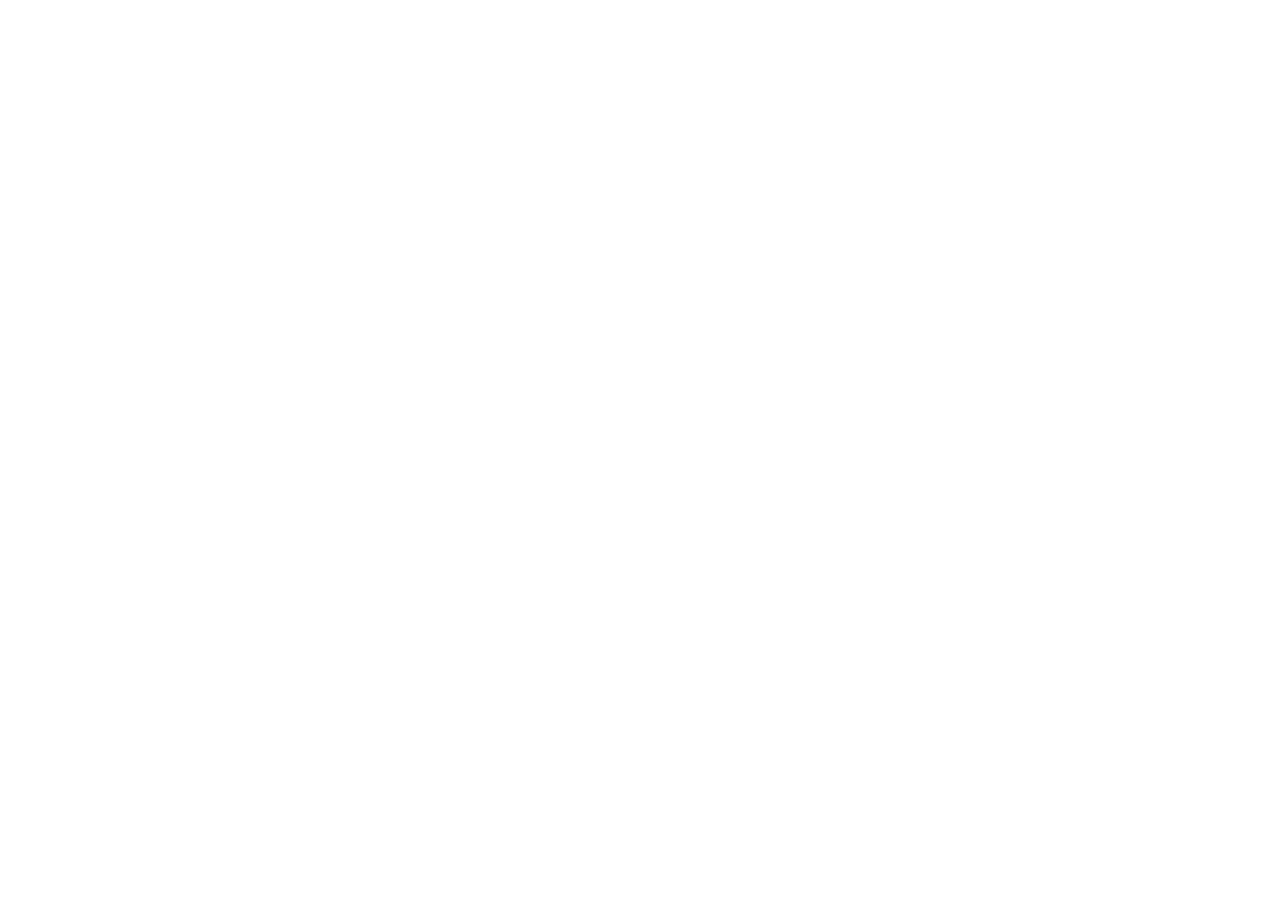
==== index.html @ a3f316d1 "Added boiler plate, css file, and image file." ====
<!DOCTYPE html>
<html lang="en">
<head>
    <meta charset="UTF-8">
    <meta name="viewport" content="width=device-width, initial-scale=1.0">
    <meta http-equiv="X-UA-Compatible" content="ie=edge">
    <title>Gordon's Portfolio</title>
    <link rel="stylesheet" href="css/bootstrap.min.css">
    <link rel="stylesheet" href="css/all.min.css">
    <link rel="stylesheet" href="css/styles.css">
</head>
<body>
    
</body>
</html>
---- css/all.min.css ----
.fa,.fab,.fal,.far,.fas{-moz-osx-font-smoothing:grayscale;-webkit-font-smoothing:antialiased;display:inline-block;font-style:normal;font-variant:normal;text-rendering:auto;line-height:1}.fa-lg{font-size:1.33333em;line-height:.75em;vertical-align:-.0667em}.fa-xs{font-size:.75em}.fa-sm{font-size:.875em}.fa-1x{font-size:1em}.fa-2x{font-size:2em}.fa-3x{font-size:3em}.fa-4x{font-size:4em}.fa-5x{font-size:5em}.fa-6x{font-size:6em}.fa-7x{font-size:7em}.fa-8x{font-size:8em}.fa-9x{font-size:9em}.fa-10x{font-size:10em}.fa-fw{text-align:center;width:1.25em}.fa-ul{list-style-type:none;margin-left:2.5em;padding-left:0}.fa-ul>li{position:relative}.fa-li{left:-2em;position:absolute;text-align:center;width:2em;line-height:inherit}.fa-border{border:.08em solid #eee;border-radius:.1em;padding:.2em .25em .15em}.fa-pull-left{float:left}.fa-pull-right{float:right}.fa.fa-pull-left,.fab.fa-pull-left,.fal.fa-pull-left,.far.fa-pull-left,.fas.fa-pull-left{margin-right:.3em}.fa.fa-pull-right,.fab.fa-pull-right,.fal.fa-pull-right,.far.fa-pull-right,.fas.fa-pull-right{margin-left:.3em}.fa-spin{animation:fa-spin 2s infinite linear}.fa-pulse{animation:fa-spin 1s infinite steps(8)}@keyframes fa-spin{0%{transform:rotate(0deg)}to{transform:rotate(1turn)}}.fa-rotate-90{-ms-filter:"progid:DXImageTransform.Microsoft.BasicImage(rotation=1)";transform:rotate(90deg)}.fa-rotate-180{-ms-filter:"progid:DXImageTransform.Microsoft.BasicImage(rotation=2)";transform:rotate(180deg)}.fa-rotate-270{-ms-filter:"progid:DXImageTransform.Microsoft.BasicImage(rotation=3)";transform:rotate(270deg)}.fa-flip-horizontal{-ms-filter:"progid:DXImageTransform.Microsoft.BasicImage(rotation=0, mirror=1)";transform:scaleX(-1)}.fa-flip-vertical{transform:scaleY(-1)}.fa-flip-both,.fa-flip-horizontal.fa-flip-vertical,.fa-flip-vertical{-ms-filter:"progid:DXImageTransform.Microsoft.BasicImage(rotation=2, mirror=1)"}.fa-flip-both,.fa-flip-horizontal.fa-flip-vertical{transform:scale(-1)}:root .fa-flip-both,:root .fa-flip-horizontal,:root .fa-flip-vertical,:root .fa-rotate-90,:root .fa-rotate-180,:root .fa-rotate-270{filter:none}.fa-stack{display:inline-block;height:2em;line-height:2em;position:relative;vertical-align:middle;width:2.5em}.fa-stack-1x,.fa-stack-2x{left:0;position:absolute;text-align:center;width:100%}.fa-stack-1x{line-height:inherit}.fa-stack-2x{font-size:2em}.fa-inverse{color:#fff}.fa-500px:before{content:"\f26e"}.fa-accessible-icon:before{content:"\f368"}.fa-accusoft:before{content:"\f369"}.fa-acquisitions-incorporated:before{content:"\f6af"}.fa-ad:before{content:"\f641"}.fa-address-book:before{content:"\f2b9"}.fa-address-card:before{content:"\f2bb"}.fa-adjust:before{content:"\f042"}.fa-adn:before{content:"\f170"}.fa-adobe:before{content:"\f778"}.fa-adversal:before{content:"\f36a"}.fa-affiliatetheme:before{content:"\f36b"}.fa-air-freshener:before{content:"\f5d0"}.fa-algolia:before{content:"\f36c"}.fa-align-center:before{content:"\f037"}.fa-align-justify:before{content:"\f039"}.fa-align-left:before{content:"\f036"}.fa-align-right:before{content:"\f038"}.fa-alipay:before{content:"\f642"}.fa-allergies:before{content:"\f461"}.fa-amazon:before{content:"\f270"}.fa-amazon-pay:before{content:"\f42c"}.fa-ambulance:before{content:"\f0f9"}.fa-american-sign-language-interpreting:before{content:"\f2a3"}.fa-amilia:before{content:"\f36d"}.fa-anchor:before{content:"\f13d"}.fa-android:before{content:"\f17b"}.fa-angellist:before{content:"\f209"}.fa-angle-double-down:before{content:"\f103"}.fa-angle-double-left:before{content:"\f100"}.fa-angle-double-right:before{content:"\f101"}.fa-angle-double-up:before{content:"\f102"}.fa-angle-down:before{content:"\f107"}.fa-angle-left:before{content:"\f104"}.fa-angle-right:before{content:"\f105"}.fa-angle-up:before{content:"\f106"}.fa-angry:before{content:"\f556"}.fa-angrycreative:before{content:"\f36e"}.fa-angular:before{content:"\f420"}.fa-ankh:before{content:"\f644"}.fa-app-store:before{content:"\f36f"}.fa-app-store-ios:before{content:"\f370"}.fa-apper:before{content:"\f371"}.fa-apple:before{content:"\f179"}.fa-apple-alt:before{content:"\f5d1"}.fa-apple-pay:before{content:"\f415"}.fa-archive:before{content:"\f187"}.fa-archway:before{content:"\f557"}.fa-arrow-alt-circle-down:before{content:"\f358"}.fa-arrow-alt-circle-left:before{content:"\f359"}.fa-arrow-alt-circle-right:before{content:"\f35a"}.fa-arrow-alt-circle-up:before{content:"\f35b"}.fa-arrow-circle-down:before{content:"\f0ab"}.fa-arrow-circle-left:before{content:"\f0a8"}.fa-arrow-circle-right:before{content:"\f0a9"}.fa-arrow-circle-up:before{content:"\f0aa"}.fa-arrow-down:before{content:"\f063"}.fa-arrow-left:before{content:"\f060"}.fa-arrow-right:before{content:"\f061"}.fa-arrow-up:before{content:"\f062"}.fa-arrows-alt:before{content:"\f0b2"}.fa-arrows-alt-h:before{content:"\f337"}.fa-arrows-alt-v:before{content:"\f338"}.fa-artstation:before{content:"\f77a"}.fa-assistive-listening-systems:before{content:"\f2a2"}.fa-asterisk:before{content:"\f069"}.fa-asymmetrik:before{content:"\f372"}.fa-at:before{content:"\f1fa"}.fa-atlas:before{content:"\f558"}.fa-atlassian:before{content:"\f77b"}.fa-atom:before{content:"\f5d2"}.fa-audible:before{content:"\f373"}.fa-audio-description:before{content:"\f29e"}.fa-autoprefixer:before{content:"\f41c"}.fa-avianex:before{content:"\f374"}.fa-aviato:before{content:"\f421"}.fa-award:before{content:"\f559"}.fa-aws:before{content:"\f375"}.fa-baby:before{content:"\f77c"}.fa-baby-carriage:before{content:"\f77d"}.fa-backspace:before{content:"\f55a"}.fa-backward:before{content:"\f04a"}.fa-bacon:before{content:"\f7e5"}.fa-balance-scale:before{content:"\f24e"}.fa-ban:before{content:"\f05e"}.fa-band-aid:before{content:"\f462"}.fa-bandcamp:before{content:"\f2d5"}.fa-barcode:before{content:"\f02a"}.fa-bars:before{content:"\f0c9"}.fa-baseball-ball:before{content:"\f433"}.fa-basketball-ball:before{content:"\f434"}.fa-bath:before{content:"\f2cd"}.fa-battery-empty:before{content:"\f244"}.fa-battery-full:before{content:"\f240"}.fa-battery-half:before{content:"\f242"}.fa-battery-quarter:before{content:"\f243"}.fa-battery-three-quarters:before{content:"\f241"}.fa-bed:before{content:"\f236"}.fa-beer:before{content:"\f0fc"}.fa-behance:before{content:"\f1b4"}.fa-behance-square:before{content:"\f1b5"}.fa-bell:before{content:"\f0f3"}.fa-bell-slash:before{content:"\f1f6"}.fa-bezier-curve:before{content:"\f55b"}.fa-bible:before{content:"\f647"}.fa-bicycle:before{content:"\f206"}.fa-bimobject:before{content:"\f378"}.fa-binoculars:before{content:"\f1e5"}.fa-biohazard:before{content:"\f780"}.fa-birthday-cake:before{content:"\f1fd"}.fa-bitbucket:before{content:"\f171"}.fa-bitcoin:before{content:"\f379"}.fa-bity:before{content:"\f37a"}.fa-black-tie:before{content:"\f27e"}.fa-blackberry:before{content:"\f37b"}.fa-blender:before{content:"\f517"}.fa-blender-phone:before{content:"\f6b6"}.fa-blind:before{content:"\f29d"}.fa-blog:before{content:"\f781"}.fa-blogger:before{content:"\f37c"}.fa-blogger-b:before{content:"\f37d"}.fa-bluetooth:before{content:"\f293"}.fa-bluetooth-b:before{content:"\f294"}.fa-bold:before{content:"\f032"}.fa-bolt:before{content:"\f0e7"}.fa-bomb:before{content:"\f1e2"}.fa-bone:before{content:"\f5d7"}.fa-bong:before{content:"\f55c"}.fa-book:before{content:"\f02d"}.fa-book-dead:before{content:"\f6b7"}.fa-book-medical:before{content:"\f7e6"}.fa-book-open:before{content:"\f518"}.fa-book-reader:before{content:"\f5da"}.fa-bookmark:before{content:"\f02e"}.fa-bowling-ball:before{content:"\f436"}.fa-box:before{content:"\f466"}.fa-box-open:before{content:"\f49e"}.fa-boxes:before{content:"\f468"}.fa-braille:before{content:"\f2a1"}.fa-brain:before{content:"\f5dc"}.fa-bread-slice:before{content:"\f7ec"}.fa-briefcase:before{content:"\f0b1"}.fa-briefcase-medical:before{content:"\f469"}.fa-broadcast-tower:before{content:"\f519"}.fa-broom:before{content:"\f51a"}.fa-brush:before{content:"\f55d"}.fa-btc:before{content:"\f15a"}.fa-bug:before{content:"\f188"}.fa-building:before{content:"\f1ad"}.fa-bullhorn:before{content:"\f0a1"}.fa-bullseye:before{content:"\f140"}.fa-burn:before{content:"\f46a"}.fa-buromobelexperte:before{content:"\f37f"}.fa-bus:before{content:"\f207"}.fa-bus-alt:before{content:"\f55e"}.fa-business-time:before{content:"\f64a"}.fa-buysellads:before{content:"\f20d"}.fa-calculator:before{content:"\f1ec"}.fa-calendar:before{content:"\f133"}.fa-calendar-alt:before{content:"\f073"}.fa-calendar-check:before{content:"\f274"}.fa-calendar-day:before{content:"\f783"}.fa-calendar-minus:before{content:"\f272"}.fa-calendar-plus:before{content:"\f271"}.fa-calendar-times:before{content:"\f273"}.fa-calendar-week:before{content:"\f784"}.fa-camera:before{content:"\f030"}.fa-camera-retro:before{content:"\f083"}.fa-campground:before{content:"\f6bb"}.fa-canadian-maple-leaf:before{content:"\f785"}.fa-candy-cane:before{content:"\f786"}.fa-cannabis:before{content:"\f55f"}.fa-capsules:before{content:"\f46b"}.fa-car:before{content:"\f1b9"}.fa-car-alt:before{content:"\f5de"}.fa-car-battery:before{content:"\f5df"}.fa-car-crash:before{content:"\f5e1"}.fa-car-side:before{content:"\f5e4"}.fa-caret-down:before{content:"\f0d7"}.fa-caret-left:before{content:"\f0d9"}.fa-caret-right:before{content:"\f0da"}.fa-caret-square-down:before{content:"\f150"}.fa-caret-square-left:before{content:"\f191"}.fa-caret-square-right:before{content:"\f152"}.fa-caret-square-up:before{content:"\f151"}.fa-caret-up:before{content:"\f0d8"}.fa-carrot:before{content:"\f787"}.fa-cart-arrow-down:before{content:"\f218"}.fa-cart-plus:before{content:"\f217"}.fa-cash-register:before{content:"\f788"}.fa-cat:before{content:"\f6be"}.fa-cc-amazon-pay:before{content:"\f42d"}.fa-cc-amex:before{content:"\f1f3"}.fa-cc-apple-pay:before{content:"\f416"}.fa-cc-diners-club:before{content:"\f24c"}.fa-cc-discover:before{content:"\f1f2"}.fa-cc-jcb:before{content:"\f24b"}.fa-cc-mastercard:before{content:"\f1f1"}.fa-cc-paypal:before{content:"\f1f4"}.fa-cc-stripe:before{content:"\f1f5"}.fa-cc-visa:before{content:"\f1f0"}.fa-centercode:before{content:"\f380"}.fa-centos:before{content:"\f789"}.fa-certificate:before{content:"\f0a3"}.fa-chair:before{content:"\f6c0"}.fa-chalkboard:before{content:"\f51b"}.fa-chalkboard-teacher:before{content:"\f51c"}.fa-charging-station:before{content:"\f5e7"}.fa-chart-area:before{content:"\f1fe"}.fa-chart-bar:before{content:"\f080"}.fa-chart-line:before{content:"\f201"}.fa-chart-pie:before{content:"\f200"}.fa-check:before{content:"\f00c"}.fa-check-circle:before{content:"\f058"}.fa-check-double:before{content:"\f560"}.fa-check-square:before{content:"\f14a"}.fa-cheese:before{content:"\f7ef"}.fa-chess:before{content:"\f439"}.fa-chess-bishop:before{content:"\f43a"}.fa-chess-board:before{content:"\f43c"}.fa-chess-king:before{content:"\f43f"}.fa-chess-knight:before{content:"\f441"}.fa-chess-pawn:before{content:"\f443"}.fa-chess-queen:before{content:"\f445"}.fa-chess-rook:before{content:"\f447"}.fa-chevron-circle-down:before{content:"\f13a"}.fa-chevron-circle-left:before{content:"\f137"}.fa-chevron-circle-right:before{content:"\f138"}.fa-chevron-circle-up:before{content:"\f139"}.fa-chevron-down:before{content:"\f078"}.fa-chevron-left:before{content:"\f053"}.fa-chevron-right:before{content:"\f054"}.fa-chevron-up:before{content:"\f077"}.fa-child:before{content:"\f1ae"}.fa-chrome:before{content:"\f268"}.fa-church:before{content:"\f51d"}.fa-circle:before{content:"\f111"}.fa-circle-notch:before{content:"\f1ce"}.fa-city:before{content:"\f64f"}.fa-clinic-medical:before{content:"\f7f2"}.fa-clipboard:before{content:"\f328"}.fa-clipboard-check:before{content:"\f46c"}.fa-clipboard-list:before{content:"\f46d"}.fa-clock:before{content:"\f017"}.fa-clone:before{content:"\f24d"}.fa-closed-captioning:before{content:"\f20a"}.fa-cloud:before{content:"\f0c2"}.fa-cloud-download-alt:before{content:"\f381"}.fa-cloud-meatball:before{content:"\f73b"}.fa-cloud-moon:before{content:"\f6c3"}.fa-cloud-moon-rain:before{content:"\f73c"}.fa-cloud-rain:before{content:"\f73d"}.fa-cloud-showers-heavy:before{content:"\f740"}.fa-cloud-sun:before{content:"\f6c4"}.fa-cloud-sun-rain:before{content:"\f743"}.fa-cloud-upload-alt:before{content:"\f382"}.fa-cloudscale:before{content:"\f383"}.fa-cloudsmith:before{content:"\f384"}.fa-cloudversify:before{content:"\f385"}.fa-cocktail:before{content:"\f561"}.fa-code:before{content:"\f121"}.fa-code-branch:before{content:"\f126"}.fa-codepen:before{content:"\f1cb"}.fa-codiepie:before{content:"\f284"}.fa-coffee:before{content:"\f0f4"}.fa-cog:before{content:"\f013"}.fa-cogs:before{content:"\f085"}.fa-coins:before{content:"\f51e"}.fa-columns:before{content:"\f0db"}.fa-comment:before{content:"\f075"}.fa-comment-alt:before{content:"\f27a"}.fa-comment-dollar:before{content:"\f651"}.fa-comment-dots:before{content:"\f4ad"}.fa-comment-medical:before{content:"\f7f5"}.fa-comment-slash:before{content:"\f4b3"}.fa-comments:before{content:"\f086"}.fa-comments-dollar:before{content:"\f653"}.fa-compact-disc:before{content:"\f51f"}.fa-compass:before{content:"\f14e"}.fa-compress:before{content:"\f066"}.fa-compress-arrows-alt:before{content:"\f78c"}.fa-concierge-bell:before{content:"\f562"}.fa-confluence:before{content:"\f78d"}.fa-connectdevelop:before{content:"\f20e"}.fa-contao:before{content:"\f26d"}.fa-cookie:before{content:"\f563"}.fa-cookie-bite:before{content:"\f564"}.fa-copy:before{content:"\f0c5"}.fa-copyright:before{content:"\f1f9"}.fa-couch:before{content:"\f4b8"}.fa-cpanel:before{content:"\f388"}.fa-creative-commons:before{content:"\f25e"}.fa-creative-commons-by:before{content:"\f4e7"}.fa-creative-commons-nc:before{content:"\f4e8"}.fa-creative-commons-nc-eu:before{content:"\f4e9"}.fa-creative-commons-nc-jp:before{content:"\f4ea"}.fa-creative-commons-nd:before{content:"\f4eb"}.fa-creative-commons-pd:before{content:"\f4ec"}.fa-creative-commons-pd-alt:before{content:"\f4ed"}.fa-creative-commons-remix:before{content:"\f4ee"}.fa-creative-commons-sa:before{content:"\f4ef"}.fa-creative-commons-sampling:before{content:"\f4f0"}.fa-creative-commons-sampling-plus:before{content:"\f4f1"}.fa-creative-commons-share:before{content:"\f4f2"}.fa-creative-commons-zero:before{content:"\f4f3"}.fa-credit-card:before{content:"\f09d"}.fa-critical-role:before{content:"\f6c9"}.fa-crop:before{content:"\f125"}.fa-crop-alt:before{content:"\f565"}.fa-cross:before{content:"\f654"}.fa-crosshairs:before{content:"\f05b"}.fa-crow:before{content:"\f520"}.fa-crown:before{content:"\f521"}.fa-crutch:before{content:"\f7f7"}.fa-css3:before{content:"\f13c"}.fa-css3-alt:before{content:"\f38b"}.fa-cube:before{content:"\f1b2"}.fa-cubes:before{content:"\f1b3"}.fa-cut:before{content:"\f0c4"}.fa-cuttlefish:before{content:"\f38c"}.fa-d-and-d:before{content:"\f38d"}.fa-d-and-d-beyond:before{content:"\f6ca"}.fa-dashcube:before{content:"\f210"}.fa-database:before{content:"\f1c0"}.fa-deaf:before{content:"\f2a4"}.fa-delicious:before{content:"\f1a5"}.fa-democrat:before{content:"\f747"}.fa-deploydog:before{content:"\f38e"}.fa-deskpro:before{content:"\f38f"}.fa-desktop:before{content:"\f108"}.fa-dev:before{content:"\f6cc"}.fa-deviantart:before{content:"\f1bd"}.fa-dharmachakra:before{content:"\f655"}.fa-dhl:before{content:"\f790"}.fa-diagnoses:before{content:"\f470"}.fa-diaspora:before{content:"\f791"}.fa-dice:before{content:"\f522"}.fa-dice-d20:before{content:"\f6cf"}.fa-dice-d6:before{content:"\f6d1"}.fa-dice-five:before{content:"\f523"}.fa-dice-four:before{content:"\f524"}.fa-dice-one:before{content:"\f525"}.fa-dice-six:before{content:"\f526"}.fa-dice-three:before{content:"\f527"}.fa-dice-two:before{content:"\f528"}.fa-digg:before{content:"\f1a6"}.fa-digital-ocean:before{content:"\f391"}.fa-digital-tachograph:before{content:"\f566"}.fa-directions:before{content:"\f5eb"}.fa-discord:before{content:"\f392"}.fa-discourse:before{content:"\f393"}.fa-divide:before{content:"\f529"}.fa-dizzy:before{content:"\f567"}.fa-dna:before{content:"\f471"}.fa-dochub:before{content:"\f394"}.fa-docker:before{content:"\f395"}.fa-dog:before{content:"\f6d3"}.fa-dollar-sign:before{content:"\f155"}.fa-dolly:before{content:"\f472"}.fa-dolly-flatbed:before{content:"\f474"}.fa-donate:before{content:"\f4b9"}.fa-door-closed:before{content:"\f52a"}.fa-door-open:before{content:"\f52b"}.fa-dot-circle:before{content:"\f192"}.fa-dove:before{content:"\f4ba"}.fa-download:before{content:"\f019"}.fa-draft2digital:before{content:"\f396"}.fa-drafting-compass:before{content:"\f568"}.fa-dragon:before{content:"\f6d5"}.fa-draw-polygon:before{content:"\f5ee"}.fa-dribbble:before{content:"\f17d"}.fa-dribbble-square:before{content:"\f397"}.fa-dropbox:before{content:"\f16b"}.fa-drum:before{content:"\f569"}.fa-drum-steelpan:before{content:"\f56a"}.fa-drumstick-bite:before{content:"\f6d7"}.fa-drupal:before{content:"\f1a9"}.fa-dumbbell:before{content:"\f44b"}.fa-dumpster:before{content:"\f793"}.fa-dumpster-fire:before{content:"\f794"}.fa-dungeon:before{content:"\f6d9"}.fa-dyalog:before{content:"\f399"}.fa-earlybirds:before{content:"\f39a"}.fa-ebay:before{content:"\f4f4"}.fa-edge:before{content:"\f282"}.fa-edit:before{content:"\f044"}.fa-egg:before{content:"\f7fb"}.fa-eject:before{content:"\f052"}.fa-elementor:before{content:"\f430"}.fa-ellipsis-h:before{content:"\f141"}.fa-ellipsis-v:before{content:"\f142"}.fa-ello:before{content:"\f5f1"}.fa-ember:before{content:"\f423"}.fa-empire:before{content:"\f1d1"}.fa-envelope:before{content:"\f0e0"}.fa-envelope-open:before{content:"\f2b6"}.fa-envelope-open-text:before{content:"\f658"}.fa-envelope-square:before{content:"\f199"}.fa-envira:before{content:"\f299"}.fa-equals:before{content:"\f52c"}.fa-eraser:before{content:"\f12d"}.fa-erlang:before{content:"\f39d"}.fa-ethereum:before{content:"\f42e"}.fa-ethernet:before{content:"\f796"}.fa-etsy:before{content:"\f2d7"}.fa-euro-sign:before{content:"\f153"}.fa-exchange-alt:before{content:"\f362"}.fa-exclamation:before{content:"\f12a"}.fa-exclamation-circle:before{content:"\f06a"}.fa-exclamation-triangle:before{content:"\f071"}.fa-expand:before{content:"\f065"}.fa-expand-arrows-alt:before{content:"\f31e"}.fa-expeditedssl:before{content:"\f23e"}.fa-external-link-alt:before{content:"\f35d"}.fa-external-link-square-alt:before{content:"\f360"}.fa-eye:before{content:"\f06e"}.fa-eye-dropper:before{content:"\f1fb"}.fa-eye-slash:before{content:"\f070"}.fa-facebook:before{content:"\f09a"}.fa-facebook-f:before{content:"\f39e"}.fa-facebook-messenger:before{content:"\f39f"}.fa-facebook-square:before{content:"\f082"}.fa-fantasy-flight-games:before{content:"\f6dc"}.fa-fast-backward:before{content:"\f049"}.fa-fast-forward:before{content:"\f050"}.fa-fax:before{content:"\f1ac"}.fa-feather:before{content:"\f52d"}.fa-feather-alt:before{content:"\f56b"}.fa-fedex:before{content:"\f797"}.fa-fedora:before{content:"\f798"}.fa-female:before{content:"\f182"}.fa-fighter-jet:before{content:"\f0fb"}.fa-figma:before{content:"\f799"}.fa-file:before{content:"\f15b"}.fa-file-alt:before{content:"\f15c"}.fa-file-archive:before{content:"\f1c6"}.fa-file-audio:before{content:"\f1c7"}.fa-file-code:before{content:"\f1c9"}.fa-file-contract:before{content:"\f56c"}.fa-file-csv:before{content:"\f6dd"}.fa-file-download:before{content:"\f56d"}.fa-file-excel:before{content:"\f1c3"}.fa-file-export:before{content:"\f56e"}.fa-file-image:before{content:"\f1c5"}.fa-file-import:before{content:"\f56f"}.fa-file-invoice:before{content:"\f570"}.fa-file-invoice-dollar:before{content:"\f571"}.fa-file-medical:before{content:"\f477"}.fa-file-medical-alt:before{content:"\f478"}.fa-file-pdf:before{content:"\f1c1"}.fa-file-powerpoint:before{content:"\f1c4"}.fa-file-prescription:before{content:"\f572"}.fa-file-signature:before{content:"\f573"}.fa-file-upload:before{content:"\f574"}.fa-file-video:before{content:"\f1c8"}.fa-file-word:before{content:"\f1c2"}.fa-fill:before{content:"\f575"}.fa-fill-drip:before{content:"\f576"}.fa-film:before{content:"\f008"}.fa-filter:before{content:"\f0b0"}.fa-fingerprint:before{content:"\f577"}.fa-fire:before{content:"\f06d"}.fa-fire-alt:before{content:"\f7e4"}.fa-fire-extinguisher:before{content:"\f134"}.fa-firefox:before{content:"\f269"}.fa-first-aid:before{content:"\f479"}.fa-first-order:before{content:"\f2b0"}.fa-first-order-alt:before{content:"\f50a"}.fa-firstdraft:before{content:"\f3a1"}.fa-fish:before{content:"\f578"}.fa-fist-raised:before{content:"\f6de"}.fa-flag:before{content:"\f024"}.fa-flag-checkered:before{content:"\f11e"}.fa-flag-usa:before{content:"\f74d"}.fa-flask:before{content:"\f0c3"}.fa-flickr:before{content:"\f16e"}.fa-flipboard:before{content:"\f44d"}.fa-flushed:before{content:"\f579"}.fa-fly:before{content:"\f417"}.fa-folder:before{content:"\f07b"}.fa-folder-minus:before{content:"\f65d"}.fa-folder-open:before{content:"\f07c"}.fa-folder-plus:before{content:"\f65e"}.fa-font:before{content:"\f031"}.fa-font-awesome:before{content:"\f2b4"}.fa-font-awesome-alt:before{content:"\f35c"}.fa-font-awesome-flag:before{content:"\f425"}.fa-font-awesome-logo-full:before{content:"\f4e6"}.fa-fonticons:before{content:"\f280"}.fa-fonticons-fi:before{content:"\f3a2"}.fa-football-ball:before{content:"\f44e"}.fa-fort-awesome:before{content:"\f286"}.fa-fort-awesome-alt:before{content:"\f3a3"}.fa-forumbee:before{content:"\f211"}.fa-forward:before{content:"\f04e"}.fa-foursquare:before{content:"\f180"}.fa-free-code-camp:before{content:"\f2c5"}.fa-freebsd:before{content:"\f3a4"}.fa-frog:before{content:"\f52e"}.fa-frown:before{content:"\f119"}.fa-frown-open:before{content:"\f57a"}.fa-fulcrum:before{content:"\f50b"}.fa-funnel-dollar:before{content:"\f662"}.fa-futbol:before{content:"\f1e3"}.fa-galactic-republic:before{content:"\f50c"}.fa-galactic-senate:before{content:"\f50d"}.fa-gamepad:before{content:"\f11b"}.fa-gas-pump:before{content:"\f52f"}.fa-gavel:before{content:"\f0e3"}.fa-gem:before{content:"\f3a5"}.fa-genderless:before{content:"\f22d"}.fa-get-pocket:before{content:"\f265"}.fa-gg:before{content:"\f260"}.fa-gg-circle:before{content:"\f261"}.fa-ghost:before{content:"\f6e2"}.fa-gift:before{content:"\f06b"}.fa-gifts:before{content:"\f79c"}.fa-git:before{content:"\f1d3"}.fa-git-square:before{content:"\f1d2"}.fa-github:before{content:"\f09b"}.fa-github-alt:before{content:"\f113"}.fa-github-square:before{content:"\f092"}.fa-gitkraken:before{content:"\f3a6"}.fa-gitlab:before{content:"\f296"}.fa-gitter:before{content:"\f426"}.fa-glass-cheers:before{content:"\f79f"}.fa-glass-martini:before{content:"\f000"}.fa-glass-martini-alt:before{content:"\f57b"}.fa-glass-whiskey:before{content:"\f7a0"}.fa-glasses:before{content:"\f530"}.fa-glide:before{content:"\f2a5"}.fa-glide-g:before{content:"\f2a6"}.fa-globe:before{content:"\f0ac"}.fa-globe-africa:before{content:"\f57c"}.fa-globe-americas:before{content:"\f57d"}.fa-globe-asia:before{content:"\f57e"}.fa-globe-europe:before{content:"\f7a2"}.fa-gofore:before{content:"\f3a7"}.fa-golf-ball:before{content:"\f450"}.fa-goodreads:before{content:"\f3a8"}.fa-goodreads-g:before{content:"\f3a9"}.fa-google:before{content:"\f1a0"}.fa-google-drive:before{content:"\f3aa"}.fa-google-play:before{content:"\f3ab"}.fa-google-plus:before{content:"\f2b3"}.fa-google-plus-g:before{content:"\f0d5"}.fa-google-plus-square:before{content:"\f0d4"}.fa-google-wallet:before{content:"\f1ee"}.fa-gopuram:before{content:"\f664"}.fa-graduation-cap:before{content:"\f19d"}.fa-gratipay:before{content:"\f184"}.fa-grav:before{content:"\f2d6"}.fa-greater-than:before{content:"\f531"}.fa-greater-than-equal:before{content:"\f532"}.fa-grimace:before{content:"\f57f"}.fa-grin:before{content:"\f580"}.fa-grin-alt:before{content:"\f581"}.fa-grin-beam:before{content:"\f582"}.fa-grin-beam-sweat:before{content:"\f583"}.fa-grin-hearts:before{content:"\f584"}.fa-grin-squint:before{content:"\f585"}.fa-grin-squint-tears:before{content:"\f586"}.fa-grin-stars:before{content:"\f587"}.fa-grin-tears:before{content:"\f588"}.fa-grin-tongue:before{content:"\f589"}.fa-grin-tongue-squint:before{content:"\f58a"}.fa-grin-tongue-wink:before{content:"\f58b"}.fa-grin-wink:before{content:"\f58c"}.fa-grip-horizontal:before{content:"\f58d"}.fa-grip-lines:before{content:"\f7a4"}.fa-grip-lines-vertical:before{content:"\f7a5"}.fa-grip-vertical:before{content:"\f58e"}.fa-gripfire:before{content:"\f3ac"}.fa-grunt:before{content:"\f3ad"}.fa-guitar:before{content:"\f7a6"}.fa-gulp:before{content:"\f3ae"}.fa-h-square:before{content:"\f0fd"}.fa-hacker-news:before{content:"\f1d4"}.fa-hacker-news-square:before{content:"\f3af"}.fa-hackerrank:before{content:"\f5f7"}.fa-hamburger:before{content:"\f805"}.fa-hammer:before{content:"\f6e3"}.fa-hamsa:before{content:"\f665"}.fa-hand-holding:before{content:"\f4bd"}.fa-hand-holding-heart:before{content:"\f4be"}.fa-hand-holding-usd:before{content:"\f4c0"}.fa-hand-lizard:before{content:"\f258"}.fa-hand-middle-finger:before{content:"\f806"}.fa-hand-paper:before{content:"\f256"}.fa-hand-peace:before{content:"\f25b"}.fa-hand-point-down:before{content:"\f0a7"}.fa-hand-point-left:before{content:"\f0a5"}.fa-hand-point-right:before{content:"\f0a4"}.fa-hand-point-up:before{content:"\f0a6"}.fa-hand-pointer:before{content:"\f25a"}.fa-hand-rock:before{content:"\f255"}.fa-hand-scissors:before{content:"\f257"}.fa-hand-spock:before{content:"\f259"}.fa-hands:before{content:"\f4c2"}.fa-hands-helping:before{content:"\f4c4"}.fa-handshake:before{content:"\f2b5"}.fa-hanukiah:before{content:"\f6e6"}.fa-hard-hat:before{content:"\f807"}.fa-hashtag:before{content:"\f292"}.fa-hat-wizard:before{content:"\f6e8"}.fa-haykal:before{content:"\f666"}.fa-hdd:before{content:"\f0a0"}.fa-heading:before{content:"\f1dc"}.fa-headphones:before{content:"\f025"}.fa-headphones-alt:before{content:"\f58f"}.fa-headset:before{content:"\f590"}.fa-heart:before{content:"\f004"}.fa-heart-broken:before{content:"\f7a9"}.fa-heartbeat:before{content:"\f21e"}.fa-helicopter:before{content:"\f533"}.fa-highlighter:before{content:"\f591"}.fa-hiking:before{content:"\f6ec"}.fa-hippo:before{content:"\f6ed"}.fa-hips:before{content:"\f452"}.fa-hire-a-helper:before{content:"\f3b0"}.fa-history:before{content:"\f1da"}.fa-hockey-puck:before{content:"\f453"}.fa-holly-berry:before{content:"\f7aa"}.fa-home:before{content:"\f015"}.fa-hooli:before{content:"\f427"}.fa-hornbill:before{content:"\f592"}.fa-horse:before{content:"\f6f0"}.fa-horse-head:before{content:"\f7ab"}.fa-hospital:before{content:"\f0f8"}.fa-hospital-alt:before{content:"\f47d"}.fa-hospital-symbol:before{content:"\f47e"}.fa-hot-tub:before{content:"\f593"}.fa-hotdog:before{content:"\f80f"}.fa-hotel:before{content:"\f594"}.fa-hotjar:before{content:"\f3b1"}.fa-hourglass:before{content:"\f254"}.fa-hourglass-end:before{content:"\f253"}.fa-hourglass-half:before{content:"\f252"}.fa-hourglass-start:before{content:"\f251"}.fa-house-damage:before{content:"\f6f1"}.fa-houzz:before{content:"\f27c"}.fa-hryvnia:before{content:"\f6f2"}.fa-html5:before{content:"\f13b"}.fa-hubspot:before{content:"\f3b2"}.fa-i-cursor:before{content:"\f246"}.fa-ice-cream:before{content:"\f810"}.fa-icicles:before{content:"\f7ad"}.fa-id-badge:before{content:"\f2c1"}.fa-id-card:before{content:"\f2c2"}.fa-id-card-alt:before{content:"\f47f"}.fa-igloo:before{content:"\f7ae"}.fa-image:before{content:"\f03e"}.fa-images:before{content:"\f302"}.fa-imdb:before{content:"\f2d8"}.fa-inbox:before{content:"\f01c"}.fa-indent:before{content:"\f03c"}.fa-industry:before{content:"\f275"}.fa-infinity:before{content:"\f534"}.fa-info:before{content:"\f129"}.fa-info-circle:before{content:"\f05a"}.fa-instagram:before{content:"\f16d"}.fa-intercom:before{content:"\f7af"}.fa-internet-explorer:before{content:"\f26b"}.fa-invision:before{content:"\f7b0"}.fa-ioxhost:before{content:"\f208"}.fa-italic:before{content:"\f033"}.fa-itunes:before{content:"\f3b4"}.fa-itunes-note:before{content:"\f3b5"}.fa-java:before{content:"\f4e4"}.fa-jedi:before{content:"\f669"}.fa-jedi-order:before{content:"\f50e"}.fa-jenkins:before{content:"\f3b6"}.fa-jira:before{content:"\f7b1"}.fa-joget:before{content:"\f3b7"}.fa-joint:before{content:"\f595"}.fa-joomla:before{content:"\f1aa"}.fa-journal-whills:before{content:"\f66a"}.fa-js:before{content:"\f3b8"}.fa-js-square:before{content:"\f3b9"}.fa-jsfiddle:before{content:"\f1cc"}.fa-kaaba:before{content:"\f66b"}.fa-kaggle:before{content:"\f5fa"}.fa-key:before{content:"\f084"}.fa-keybase:before{content:"\f4f5"}.fa-keyboard:before{content:"\f11c"}.fa-keycdn:before{content:"\f3ba"}.fa-khanda:before{content:"\f66d"}.fa-kickstarter:before{content:"\f3bb"}.fa-kickstarter-k:before{content:"\f3bc"}.fa-kiss:before{content:"\f596"}.fa-kiss-beam:before{content:"\f597"}.fa-kiss-wink-heart:before{content:"\f598"}.fa-kiwi-bird:before{content:"\f535"}.fa-korvue:before{content:"\f42f"}.fa-landmark:before{content:"\f66f"}.fa-language:before{content:"\f1ab"}.fa-laptop:before{content:"\f109"}.fa-laptop-code:before{content:"\f5fc"}.fa-laptop-medical:before{content:"\f812"}.fa-laravel:before{content:"\f3bd"}.fa-lastfm:before{content:"\f202"}.fa-lastfm-square:before{content:"\f203"}.fa-laugh:before{content:"\f599"}.fa-laugh-beam:before{content:"\f59a"}.fa-laugh-squint:before{content:"\f59b"}.fa-laugh-wink:before{content:"\f59c"}.fa-layer-group:before{content:"\f5fd"}.fa-leaf:before{content:"\f06c"}.fa-leanpub:before{content:"\f212"}.fa-lemon:before{content:"\f094"}.fa-less:before{content:"\f41d"}.fa-less-than:before{content:"\f536"}.fa-less-than-equal:before{content:"\f537"}.fa-level-down-alt:before{content:"\f3be"}.fa-level-up-alt:before{content:"\f3bf"}.fa-life-ring:before{content:"\f1cd"}.fa-lightbulb:before{content:"\f0eb"}.fa-line:before{content:"\f3c0"}.fa-link:before{content:"\f0c1"}.fa-linkedin:before{content:"\f08c"}.fa-linkedin-in:before{content:"\f0e1"}.fa-linode:before{content:"\f2b8"}.fa-linux:before{content:"\f17c"}.fa-lira-sign:before{content:"\f195"}.fa-list:before{content:"\f03a"}.fa-list-alt:before{content:"\f022"}.fa-list-ol:before{content:"\f0cb"}.fa-list-ul:before{content:"\f0ca"}.fa-location-arrow:before{content:"\f124"}.fa-lock:before{content:"\f023"}.fa-lock-open:before{content:"\f3c1"}.fa-long-arrow-alt-down:before{content:"\f309"}.fa-long-arrow-alt-left:before{content:"\f30a"}.fa-long-arrow-alt-right:before{content:"\f30b"}.fa-long-arrow-alt-up:before{content:"\f30c"}.fa-low-vision:before{content:"\f2a8"}.fa-luggage-cart:before{content:"\f59d"}.fa-lyft:before{content:"\f3c3"}.fa-magento:before{content:"\f3c4"}.fa-magic:before{content:"\f0d0"}.fa-magnet:before{content:"\f076"}.fa-mail-bulk:before{content:"\f674"}.fa-mailchimp:before{content:"\f59e"}.fa-male:before{content:"\f183"}.fa-mandalorian:before{content:"\f50f"}.fa-map:before{content:"\f279"}.fa-map-marked:before{content:"\f59f"}.fa-map-marked-alt:before{content:"\f5a0"}.fa-map-marker:before{content:"\f041"}.fa-map-marker-alt:before{content:"\f3c5"}.fa-map-pin:before{content:"\f276"}.fa-map-signs:before{content:"\f277"}.fa-markdown:before{content:"\f60f"}.fa-marker:before{content:"\f5a1"}.fa-mars:before{content:"\f222"}.fa-mars-double:before{content:"\f227"}.fa-mars-stroke:before{content:"\f229"}.fa-mars-stroke-h:before{content:"\f22b"}.fa-mars-stroke-v:before{content:"\f22a"}.fa-mask:before{content:"\f6fa"}.fa-mastodon:before{content:"\f4f6"}.fa-maxcdn:before{content:"\f136"}.fa-medal:before{content:"\f5a2"}.fa-medapps:before{content:"\f3c6"}.fa-medium:before{content:"\f23a"}.fa-medium-m:before{content:"\f3c7"}.fa-medkit:before{content:"\f0fa"}.fa-medrt:before{content:"\f3c8"}.fa-meetup:before{content:"\f2e0"}.fa-megaport:before{content:"\f5a3"}.fa-meh:before{content:"\f11a"}.fa-meh-blank:before{content:"\f5a4"}.fa-meh-rolling-eyes:before{content:"\f5a5"}.fa-memory:before{content:"\f538"}.fa-mendeley:before{content:"\f7b3"}.fa-menorah:before{content:"\f676"}.fa-mercury:before{content:"\f223"}.fa-meteor:before{content:"\f753"}.fa-microchip:before{content:"\f2db"}.fa-microphone:before{content:"\f130"}.fa-microphone-alt:before{content:"\f3c9"}.fa-microphone-alt-slash:before{content:"\f539"}.fa-microphone-slash:before{content:"\f131"}.fa-microscope:before{content:"\f610"}.fa-microsoft:before{content:"\f3ca"}.fa-minus:before{content:"\f068"}.fa-minus-circle:before{content:"\f056"}.fa-minus-square:before{content:"\f146"}.fa-mitten:before{content:"\f7b5"}.fa-mix:before{content:"\f3cb"}.fa-mixcloud:before{content:"\f289"}.fa-mizuni:before{content:"\f3cc"}.fa-mobile:before{content:"\f10b"}.fa-mobile-alt:before{content:"\f3cd"}.fa-modx:before{content:"\f285"}.fa-monero:before{content:"\f3d0"}.fa-money-bill:before{content:"\f0d6"}.fa-money-bill-alt:before{content:"\f3d1"}.fa-money-bill-wave:before{content:"\f53a"}.fa-money-bill-wave-alt:before{content:"\f53b"}.fa-money-check:before{content:"\f53c"}.fa-money-check-alt:before{content:"\f53d"}.fa-monument:before{content:"\f5a6"}.fa-moon:before{content:"\f186"}.fa-mortar-pestle:before{content:"\f5a7"}.fa-mosque:before{content:"\f678"}.fa-motorcycle:before{content:"\f21c"}.fa-mountain:before{content:"\f6fc"}.fa-mouse-pointer:before{content:"\f245"}.fa-mug-hot:before{content:"\f7b6"}.fa-music:before{content:"\f001"}.fa-napster:before{content:"\f3d2"}.fa-neos:before{content:"\f612"}.fa-network-wired:before{content:"\f6ff"}.fa-neuter:before{content:"\f22c"}.fa-newspaper:before{content:"\f1ea"}.fa-nimblr:before{content:"\f5a8"}.fa-nintendo-switch:before{content:"\f418"}.fa-node:before{content:"\f419"}.fa-node-js:before{content:"\f3d3"}.fa-not-equal:before{content:"\f53e"}.fa-notes-medical:before{content:"\f481"}.fa-npm:before{content:"\f3d4"}.fa-ns8:before{content:"\f3d5"}.fa-nutritionix:before{content:"\f3d6"}.fa-object-group:before{content:"\f247"}.fa-object-ungroup:before{content:"\f248"}.fa-odnoklassniki:before{content:"\f263"}.fa-odnoklassniki-square:before{content:"\f264"}.fa-oil-can:before{content:"\f613"}.fa-old-republic:before{content:"\f510"}.fa-om:before{content:"\f679"}.fa-opencart:before{content:"\f23d"}.fa-openid:before{content:"\f19b"}.fa-opera:before{content:"\f26a"}.fa-optin-monster:before{content:"\f23c"}.fa-osi:before{content:"\f41a"}.fa-otter:before{content:"\f700"}.fa-outdent:before{content:"\f03b"}.fa-page4:before{content:"\f3d7"}.fa-pagelines:before{content:"\f18c"}.fa-pager:before{content:"\f815"}.fa-paint-brush:before{content:"\f1fc"}.fa-paint-roller:before{content:"\f5aa"}.fa-palette:before{content:"\f53f"}.fa-palfed:before{content:"\f3d8"}.fa-pallet:before{content:"\f482"}.fa-paper-plane:before{content:"\f1d8"}.fa-paperclip:before{content:"\f0c6"}.fa-parachute-box:before{content:"\f4cd"}.fa-paragraph:before{content:"\f1dd"}.fa-parking:before{content:"\f540"}.fa-passport:before{content:"\f5ab"}.fa-pastafarianism:before{content:"\f67b"}.fa-paste:before{content:"\f0ea"}.fa-patreon:before{content:"\f3d9"}.fa-pause:before{content:"\f04c"}.fa-pause-circle:before{content:"\f28b"}.fa-paw:before{content:"\f1b0"}.fa-paypal:before{content:"\f1ed"}.fa-peace:before{content:"\f67c"}.fa-pen:before{content:"\f304"}.fa-pen-alt:before{content:"\f305"}.fa-pen-fancy:before{content:"\f5ac"}.fa-pen-nib:before{content:"\f5ad"}.fa-pen-square:before{content:"\f14b"}.fa-pencil-alt:before{content:"\f303"}.fa-pencil-ruler:before{content:"\f5ae"}.fa-penny-arcade:before{content:"\f704"}.fa-people-carry:before{content:"\f4ce"}.fa-pepper-hot:before{content:"\f816"}.fa-percent:before{content:"\f295"}.fa-percentage:before{content:"\f541"}.fa-periscope:before{content:"\f3da"}.fa-person-booth:before{content:"\f756"}.fa-phabricator:before{content:"\f3db"}.fa-phoenix-framework:before{content:"\f3dc"}.fa-phoenix-squadron:before{content:"\f511"}.fa-phone:before{content:"\f095"}.fa-phone-slash:before{content:"\f3dd"}.fa-phone-square:before{content:"\f098"}.fa-phone-volume:before{content:"\f2a0"}.fa-php:before{content:"\f457"}.fa-pied-piper:before{content:"\f2ae"}.fa-pied-piper-alt:before{content:"\f1a8"}.fa-pied-piper-hat:before{content:"\f4e5"}.fa-pied-piper-pp:before{content:"\f1a7"}.fa-piggy-bank:before{content:"\f4d3"}.fa-pills:before{content:"\f484"}.fa-pinterest:before{content:"\f0d2"}.fa-pinterest-p:before{content:"\f231"}.fa-pinterest-square:before{content:"\f0d3"}.fa-pizza-slice:before{content:"\f818"}.fa-place-of-worship:before{content:"\f67f"}.fa-plane:before{content:"\f072"}.fa-plane-arrival:before{content:"\f5af"}.fa-plane-departure:before{content:"\f5b0"}.fa-play:before{content:"\f04b"}.fa-play-circle:before{content:"\f144"}.fa-playstation:before{content:"\f3df"}.fa-plug:before{content:"\f1e6"}.fa-plus:before{content:"\f067"}.fa-plus-circle:before{content:"\f055"}.fa-plus-square:before{content:"\f0fe"}.fa-podcast:before{content:"\f2ce"}.fa-poll:before{content:"\f681"}.fa-poll-h:before{content:"\f682"}.fa-poo:before{content:"\f2fe"}.fa-poo-storm:before{content:"\f75a"}.fa-poop:before{content:"\f619"}.fa-portrait:before{content:"\f3e0"}.fa-pound-sign:before{content:"\f154"}.fa-power-off:before{content:"\f011"}.fa-pray:before{content:"\f683"}.fa-praying-hands:before{content:"\f684"}.fa-prescription:before{content:"\f5b1"}.fa-prescription-bottle:before{content:"\f485"}.fa-prescription-bottle-alt:before{content:"\f486"}.fa-print:before{content:"\f02f"}.fa-procedures:before{content:"\f487"}.fa-product-hunt:before{content:"\f288"}.fa-project-diagram:before{content:"\f542"}.fa-pushed:before{content:"\f3e1"}.fa-puzzle-piece:before{content:"\f12e"}.fa-python:before{content:"\f3e2"}.fa-qq:before{content:"\f1d6"}.fa-qrcode:before{content:"\f029"}.fa-question:before{content:"\f128"}.fa-question-circle:before{content:"\f059"}.fa-quidditch:before{content:"\f458"}.fa-quinscape:before{content:"\f459"}.fa-quora:before{content:"\f2c4"}.fa-quote-left:before{content:"\f10d"}.fa-quote-right:before{content:"\f10e"}.fa-quran:before{content:"\f687"}.fa-r-project:before{content:"\f4f7"}.fa-radiation:before{content:"\f7b9"}.fa-radiation-alt:before{content:"\f7ba"}.fa-rainbow:before{content:"\f75b"}.fa-random:before{content:"\f074"}.fa-raspberry-pi:before{content:"\f7bb"}.fa-ravelry:before{content:"\f2d9"}.fa-react:before{content:"\f41b"}.fa-reacteurope:before{content:"\f75d"}.fa-readme:before{content:"\f4d5"}.fa-rebel:before{content:"\f1d0"}.fa-receipt:before{content:"\f543"}.fa-recycle:before{content:"\f1b8"}.fa-red-river:before{content:"\f3e3"}.fa-reddit:before{content:"\f1a1"}.fa-reddit-alien:before{content:"\f281"}.fa-reddit-square:before{content:"\f1a2"}.fa-redhat:before{content:"\f7bc"}.fa-redo:before{content:"\f01e"}.fa-redo-alt:before{content:"\f2f9"}.fa-registered:before{content:"\f25d"}.fa-renren:before{content:"\f18b"}.fa-reply:before{content:"\f3e5"}.fa-reply-all:before{content:"\f122"}.fa-replyd:before{content:"\f3e6"}.fa-republican:before{content:"\f75e"}.fa-researchgate:before{content:"\f4f8"}.fa-resolving:before{content:"\f3e7"}.fa-restroom:before{content:"\f7bd"}.fa-retweet:before{content:"\f079"}.fa-rev:before{content:"\f5b2"}.fa-ribbon:before{content:"\f4d6"}.fa-ring:before{content:"\f70b"}.fa-road:before{content:"\f018"}.fa-robot:before{content:"\f544"}.fa-rocket:before{content:"\f135"}.fa-rocketchat:before{content:"\f3e8"}.fa-rockrms:before{content:"\f3e9"}.fa-route:before{content:"\f4d7"}.fa-rss:before{content:"\f09e"}.fa-rss-square:before{content:"\f143"}.fa-ruble-sign:before{content:"\f158"}.fa-ruler:before{content:"\f545"}.fa-ruler-combined:before{content:"\f546"}.fa-ruler-horizontal:before{content:"\f547"}.fa-ruler-vertical:before{content:"\f548"}.fa-running:before{content:"\f70c"}.fa-rupee-sign:before{content:"\f156"}.fa-sad-cry:before{content:"\f5b3"}.fa-sad-tear:before{content:"\f5b4"}.fa-safari:before{content:"\f267"}.fa-sass:before{content:"\f41e"}.fa-satellite:before{content:"\f7bf"}.fa-satellite-dish:before{content:"\f7c0"}.fa-save:before{content:"\f0c7"}.fa-schlix:before{content:"\f3ea"}.fa-school:before{content:"\f549"}.fa-screwdriver:before{content:"\f54a"}.fa-scribd:before{content:"\f28a"}.fa-scroll:before{content:"\f70e"}.fa-sd-card:before{content:"\f7c2"}.fa-search:before{content:"\f002"}.fa-search-dollar:before{content:"\f688"}.fa-search-location:before{content:"\f689"}.fa-search-minus:before{content:"\f010"}.fa-search-plus:before{content:"\f00e"}.fa-searchengin:before{content:"\f3eb"}.fa-seedling:before{content:"\f4d8"}.fa-sellcast:before{content:"\f2da"}.fa-sellsy:before{content:"\f213"}.fa-server:before{content:"\f233"}.fa-servicestack:before{content:"\f3ec"}.fa-shapes:before{content:"\f61f"}.fa-share:before{content:"\f064"}.fa-share-alt:before{content:"\f1e0"}.fa-share-alt-square:before{content:"\f1e1"}.fa-share-square:before{content:"\f14d"}.fa-shekel-sign:before{content:"\f20b"}.fa-shield-alt:before{content:"\f3ed"}.fa-ship:before{content:"\f21a"}.fa-shipping-fast:before{content:"\f48b"}.fa-shirtsinbulk:before{content:"\f214"}.fa-shoe-prints:before{content:"\f54b"}.fa-shopping-bag:before{content:"\f290"}.fa-shopping-basket:before{content:"\f291"}.fa-shopping-cart:before{content:"\f07a"}.fa-shopware:before{content:"\f5b5"}.fa-shower:before{content:"\f2cc"}.fa-shuttle-van:before{content:"\f5b6"}.fa-sign:before{content:"\f4d9"}.fa-sign-in-alt:before{content:"\f2f6"}.fa-sign-language:before{content:"\f2a7"}.fa-sign-out-alt:before{content:"\f2f5"}.fa-signal:before{content:"\f012"}.fa-signature:before{content:"\f5b7"}.fa-sim-card:before{content:"\f7c4"}.fa-simplybuilt:before{content:"\f215"}.fa-sistrix:before{content:"\f3ee"}.fa-sitemap:before{content:"\f0e8"}.fa-sith:before{content:"\f512"}.fa-skating:before{content:"\f7c5"}.fa-sketch:before{content:"\f7c6"}.fa-skiing:before{content:"\f7c9"}.fa-skiing-nordic:before{content:"\f7ca"}.fa-skull:before{content:"\f54c"}.fa-skull-crossbones:before{content:"\f714"}.fa-skyatlas:before{content:"\f216"}.fa-skype:before{content:"\f17e"}.fa-slack:before{content:"\f198"}.fa-slack-hash:before{content:"\f3ef"}.fa-slash:before{content:"\f715"}.fa-sleigh:before{content:"\f7cc"}.fa-sliders-h:before{content:"\f1de"}.fa-slideshare:before{content:"\f1e7"}.fa-smile:before{content:"\f118"}.fa-smile-beam:before{content:"\f5b8"}.fa-smile-wink:before{content:"\f4da"}.fa-smog:before{content:"\f75f"}.fa-smoking:before{content:"\f48d"}.fa-smoking-ban:before{content:"\f54d"}.fa-sms:before{content:"\f7cd"}.fa-snapchat:before{content:"\f2ab"}.fa-snapchat-ghost:before{content:"\f2ac"}.fa-snapchat-square:before{content:"\f2ad"}.fa-snowboarding:before{content:"\f7ce"}.fa-snowflake:before{content:"\f2dc"}.fa-snowman:before{content:"\f7d0"}.fa-snowplow:before{content:"\f7d2"}.fa-socks:before{content:"\f696"}.fa-solar-panel:before{content:"\f5ba"}.fa-sort:before{content:"\f0dc"}.fa-sort-alpha-down:before{content:"\f15d"}.fa-sort-alpha-up:before{content:"\f15e"}.fa-sort-amount-down:before{content:"\f160"}.fa-sort-amount-up:before{content:"\f161"}.fa-sort-down:before{content:"\f0dd"}.fa-sort-numeric-down:before{content:"\f162"}.fa-sort-numeric-up:before{content:"\f163"}.fa-sort-up:before{content:"\f0de"}.fa-soundcloud:before{content:"\f1be"}.fa-sourcetree:before{content:"\f7d3"}.fa-spa:before{content:"\f5bb"}.fa-space-shuttle:before{content:"\f197"}.fa-speakap:before{content:"\f3f3"}.fa-spider:before{content:"\f717"}.fa-spinner:before{content:"\f110"}.fa-splotch:before{content:"\f5bc"}.fa-spotify:before{content:"\f1bc"}.fa-spray-can:before{content:"\f5bd"}.fa-square:before{content:"\f0c8"}.fa-square-full:before{content:"\f45c"}.fa-square-root-alt:before{content:"\f698"}.fa-squarespace:before{content:"\f5be"}.fa-stack-exchange:before{content:"\f18d"}.fa-stack-overflow:before{content:"\f16c"}.fa-stamp:before{content:"\f5bf"}.fa-star:before{content:"\f005"}.fa-star-and-crescent:before{content:"\f699"}.fa-star-half:before{content:"\f089"}.fa-star-half-alt:before{content:"\f5c0"}.fa-star-of-david:before{content:"\f69a"}.fa-star-of-life:before{content:"\f621"}.fa-staylinked:before{content:"\f3f5"}.fa-steam:before{content:"\f1b6"}.fa-steam-square:before{content:"\f1b7"}.fa-steam-symbol:before{content:"\f3f6"}.fa-step-backward:before{content:"\f048"}.fa-step-forward:before{content:"\f051"}.fa-stethoscope:before{content:"\f0f1"}.fa-sticker-mule:before{content:"\f3f7"}.fa-sticky-note:before{content:"\f249"}.fa-stop:before{content:"\f04d"}.fa-stop-circle:before{content:"\f28d"}.fa-stopwatch:before{content:"\f2f2"}.fa-store:before{content:"\f54e"}.fa-store-alt:before{content:"\f54f"}.fa-strava:before{content:"\f428"}.fa-stream:before{content:"\f550"}.fa-street-view:before{content:"\f21d"}.fa-strikethrough:before{content:"\f0cc"}.fa-stripe:before{content:"\f429"}.fa-stripe-s:before{content:"\f42a"}.fa-stroopwafel:before{content:"\f551"}.fa-studiovinari:before{content:"\f3f8"}.fa-stumbleupon:before{content:"\f1a4"}.fa-stumbleupon-circle:before{content:"\f1a3"}.fa-subscript:before{content:"\f12c"}.fa-subway:before{content:"\f239"}.fa-suitcase:before{content:"\f0f2"}.fa-suitcase-rolling:before{content:"\f5c1"}.fa-sun:before{content:"\f185"}.fa-superpowers:before{content:"\f2dd"}.fa-superscript:before{content:"\f12b"}.fa-supple:before{content:"\f3f9"}.fa-surprise:before{content:"\f5c2"}.fa-suse:before{content:"\f7d6"}.fa-swatchbook:before{content:"\f5c3"}.fa-swimmer:before{content:"\f5c4"}.fa-swimming-pool:before{content:"\f5c5"}.fa-synagogue:before{content:"\f69b"}.fa-sync:before{content:"\f021"}.fa-sync-alt:before{content:"\f2f1"}.fa-syringe:before{content:"\f48e"}.fa-table:before{content:"\f0ce"}.fa-table-tennis:before{content:"\f45d"}.fa-tablet:before{content:"\f10a"}.fa-tablet-alt:before{content:"\f3fa"}.fa-tablets:before{content:"\f490"}.fa-tachometer-alt:before{content:"\f3fd"}.fa-tag:before{content:"\f02b"}.fa-tags:before{content:"\f02c"}.fa-tape:before{content:"\f4db"}.fa-tasks:before{content:"\f0ae"}.fa-taxi:before{content:"\f1ba"}.fa-teamspeak:before{content:"\f4f9"}.fa-teeth:before{content:"\f62e"}.fa-teeth-open:before{content:"\f62f"}.fa-telegram:before{content:"\f2c6"}.fa-telegram-plane:before{content:"\f3fe"}.fa-temperature-high:before{content:"\f769"}.fa-temperature-low:before{content:"\f76b"}.fa-tencent-weibo:before{content:"\f1d5"}.fa-tenge:before{content:"\f7d7"}.fa-terminal:before{content:"\f120"}.fa-text-height:before{content:"\f034"}.fa-text-width:before{content:"\f035"}.fa-th:before{content:"\f00a"}.fa-th-large:before{content:"\f009"}.fa-th-list:before{content:"\f00b"}.fa-the-red-yeti:before{content:"\f69d"}.fa-theater-masks:before{content:"\f630"}.fa-themeco:before{content:"\f5c6"}.fa-themeisle:before{content:"\f2b2"}.fa-thermometer:before{content:"\f491"}.fa-thermometer-empty:before{content:"\f2cb"}.fa-thermometer-full:before{content:"\f2c7"}.fa-thermometer-half:before{content:"\f2c9"}.fa-thermometer-quarter:before{content:"\f2ca"}.fa-thermometer-three-quarters:before{content:"\f2c8"}.fa-think-peaks:before{content:"\f731"}.fa-thumbs-down:before{content:"\f165"}.fa-thumbs-up:before{content:"\f164"}.fa-thumbtack:before{content:"\f08d"}.fa-ticket-alt:before{content:"\f3ff"}.fa-times:before{content:"\f00d"}.fa-times-circle:before{content:"\f057"}.fa-tint:before{content:"\f043"}.fa-tint-slash:before{content:"\f5c7"}.fa-tired:before{content:"\f5c8"}.fa-toggle-off:before{content:"\f204"}.fa-toggle-on:before{content:"\f205"}.fa-toilet:before{content:"\f7d8"}.fa-toilet-paper:before{content:"\f71e"}.fa-toolbox:before{content:"\f552"}.fa-tools:before{content:"\f7d9"}.fa-tooth:before{content:"\f5c9"}.fa-torah:before{content:"\f6a0"}.fa-torii-gate:before{content:"\f6a1"}.fa-tractor:before{content:"\f722"}.fa-trade-federation:before{content:"\f513"}.fa-trademark:before{content:"\f25c"}.fa-traffic-light:before{content:"\f637"}.fa-train:before{content:"\f238"}.fa-tram:before{content:"\f7da"}.fa-transgender:before{content:"\f224"}.fa-transgender-alt:before{content:"\f225"}.fa-trash:before{content:"\f1f8"}.fa-trash-alt:before{content:"\f2ed"}.fa-trash-restore:before{content:"\f829"}.fa-trash-restore-alt:before{content:"\f82a"}.fa-tree:before{content:"\f1bb"}.fa-trello:before{content:"\f181"}.fa-tripadvisor:before{content:"\f262"}.fa-trophy:before{content:"\f091"}.fa-truck:before{content:"\f0d1"}.fa-truck-loading:before{content:"\f4de"}.fa-truck-monster:before{content:"\f63b"}.fa-truck-moving:before{content:"\f4df"}.fa-truck-pickup:before{content:"\f63c"}.fa-tshirt:before{content:"\f553"}.fa-tty:before{content:"\f1e4"}.fa-tumblr:before{content:"\f173"}.fa-tumblr-square:before{content:"\f174"}.fa-tv:before{content:"\f26c"}.fa-twitch:before{content:"\f1e8"}.fa-twitter:before{content:"\f099"}.fa-twitter-square:before{content:"\f081"}.fa-typo3:before{content:"\f42b"}.fa-uber:before{content:"\f402"}.fa-ubuntu:before{content:"\f7df"}.fa-uikit:before{content:"\f403"}.fa-umbrella:before{content:"\f0e9"}.fa-umbrella-beach:before{content:"\f5ca"}.fa-underline:before{content:"\f0cd"}.fa-undo:before{content:"\f0e2"}.fa-undo-alt:before{content:"\f2ea"}.fa-uniregistry:before{content:"\f404"}.fa-universal-access:before{content:"\f29a"}.fa-university:before{content:"\f19c"}.fa-unlink:before{content:"\f127"}.fa-unlock:before{content:"\f09c"}.fa-unlock-alt:before{content:"\f13e"}.fa-untappd:before{content:"\f405"}.fa-upload:before{content:"\f093"}.fa-ups:before{content:"\f7e0"}.fa-usb:before{content:"\f287"}.fa-user:before{content:"\f007"}.fa-user-alt:before{content:"\f406"}.fa-user-alt-slash:before{content:"\f4fa"}.fa-user-astronaut:before{content:"\f4fb"}.fa-user-check:before{content:"\f4fc"}.fa-user-circle:before{content:"\f2bd"}.fa-user-clock:before{content:"\f4fd"}.fa-user-cog:before{content:"\f4fe"}.fa-user-edit:before{content:"\f4ff"}.fa-user-friends:before{content:"\f500"}.fa-user-graduate:before{content:"\f501"}.fa-user-injured:before{content:"\f728"}.fa-user-lock:before{content:"\f502"}.fa-user-md:before{content:"\f0f0"}.fa-user-minus:before{content:"\f503"}.fa-user-ninja:before{content:"\f504"}.fa-user-nurse:before{content:"\f82f"}.fa-user-plus:before{content:"\f234"}.fa-user-secret:before{content:"\f21b"}.fa-user-shield:before{content:"\f505"}.fa-user-slash:before{content:"\f506"}.fa-user-tag:before{content:"\f507"}.fa-user-tie:before{content:"\f508"}.fa-user-times:before{content:"\f235"}.fa-users:before{content:"\f0c0"}.fa-users-cog:before{content:"\f509"}.fa-usps:before{content:"\f7e1"}.fa-ussunnah:before{content:"\f407"}.fa-utensil-spoon:before{content:"\f2e5"}.fa-utensils:before{content:"\f2e7"}.fa-vaadin:before{content:"\f408"}.fa-vector-square:before{content:"\f5cb"}.fa-venus:before{content:"\f221"}.fa-venus-double:before{content:"\f226"}.fa-venus-mars:before{content:"\f228"}.fa-viacoin:before{content:"\f237"}.fa-viadeo:before{content:"\f2a9"}.fa-viadeo-square:before{content:"\f2aa"}.fa-vial:before{content:"\f492"}.fa-vials:before{content:"\f493"}.fa-viber:before{content:"\f409"}.fa-video:before{content:"\f03d"}.fa-video-slash:before{content:"\f4e2"}.fa-vihara:before{content:"\f6a7"}.fa-vimeo:before{content:"\f40a"}.fa-vimeo-square:before{content:"\f194"}.fa-vimeo-v:before{content:"\f27d"}.fa-vine:before{content:"\f1ca"}.fa-vk:before{content:"\f189"}.fa-vnv:before{content:"\f40b"}.fa-volleyball-ball:before{content:"\f45f"}.fa-volume-down:before{content:"\f027"}.fa-volume-mute:before{content:"\f6a9"}.fa-volume-off:before{content:"\f026"}.fa-volume-up:before{content:"\f028"}.fa-vote-yea:before{content:"\f772"}.fa-vr-cardboard:before{content:"\f729"}.fa-vuejs:before{content:"\f41f"}.fa-walking:before{content:"\f554"}.fa-wallet:before{content:"\f555"}.fa-warehouse:before{content:"\f494"}.fa-water:before{content:"\f773"}.fa-weebly:before{content:"\f5cc"}.fa-weibo:before{content:"\f18a"}.fa-weight:before{content:"\f496"}.fa-weight-hanging:before{content:"\f5cd"}.fa-weixin:before{content:"\f1d7"}.fa-whatsapp:before{content:"\f232"}.fa-whatsapp-square:before{content:"\f40c"}.fa-wheelchair:before{content:"\f193"}.fa-whmcs:before{content:"\f40d"}.fa-wifi:before{content:"\f1eb"}.fa-wikipedia-w:before{content:"\f266"}.fa-wind:before{content:"\f72e"}.fa-window-close:before{content:"\f410"}.fa-window-maximize:before{content:"\f2d0"}.fa-window-minimize:before{content:"\f2d1"}.fa-window-restore:before{content:"\f2d2"}.fa-windows:before{content:"\f17a"}.fa-wine-bottle:before{content:"\f72f"}.fa-wine-glass:before{content:"\f4e3"}.fa-wine-glass-alt:before{content:"\f5ce"}.fa-wix:before{content:"\f5cf"}.fa-wizards-of-the-coast:before{content:"\f730"}.fa-wolf-pack-battalion:before{content:"\f514"}.fa-won-sign:before{content:"\f159"}.fa-wordpress:before{content:"\f19a"}.fa-wordpress-simple:before{content:"\f411"}.fa-wpbeginner:before{content:"\f297"}.fa-wpexplorer:before{content:"\f2de"}.fa-wpforms:before{content:"\f298"}.fa-wpressr:before{content:"\f3e4"}.fa-wrench:before{content:"\f0ad"}.fa-x-ray:before{content:"\f497"}.fa-xbox:before{content:"\f412"}.fa-xing:before{content:"\f168"}.fa-xing-square:before{content:"\f169"}.fa-y-combinator:before{content:"\f23b"}.fa-yahoo:before{content:"\f19e"}.fa-yandex:before{content:"\f413"}.fa-yandex-international:before{content:"\f414"}.fa-yarn:before{content:"\f7e3"}.fa-yelp:before{content:"\f1e9"}.fa-yen-sign:before{content:"\f157"}.fa-yin-yang:before{content:"\f6ad"}.fa-yoast:before{content:"\f2b1"}.fa-youtube:before{content:"\f167"}.fa-youtube-square:before{content:"\f431"}.fa-zhihu:before{content:"\f63f"}.sr-only{border:0;clip:rect(0,0,0,0);height:1px;margin:-1px;overflow:hidden;padding:0;position:absolute;width:1px}.sr-only-focusable:active,.sr-only-focusable:focus{clip:auto;height:auto;margin:0;overflow:visible;position:static;width:auto}@font-face{font-family:"Font Awesome 5 Brands";font-style:normal;font-weight:normal;font-display:auto;src:url(../webfonts/fa-brands-400.eot);src:url(../webfonts/fa-brands-400.eot?#iefix) format("embedded-opentype"),url(../webfonts/fa-brands-400.woff2) format("woff2"),url(../webfonts/fa-brands-400.woff) format("woff"),url(../webfonts/fa-brands-400.ttf) format("truetype"),url(../webfonts/fa-brands-400.svg#fontawesome) format("svg")}.fab{font-family:"Font Awesome 5 Brands"}@font-face{font-family:"Font Awesome 5 Free";font-style:normal;font-weight:400;font-display:auto;src:url(../webfonts/fa-regular-400.eot);src:url(../webfonts/fa-regular-400.eot?#iefix) format("embedded-opentype"),url(../webfonts/fa-regular-400.woff2) format("woff2"),url(../webfonts/fa-regular-400.woff) format("woff"),url(../webfonts/fa-regular-400.ttf) format("truetype"),url(../webfonts/fa-regular-400.svg#fontawesome) format("svg")}.far{font-weight:400}@font-face{font-family:"Font Awesome 5 Free";font-style:normal;font-weight:900;font-display:auto;src:url(../webfonts/fa-solid-900.eot);src:url(../webfonts/fa-solid-900.eot?#iefix) format("embedded-opentype"),url(../webfonts/fa-solid-900.woff2) format("woff2"),url(../webfonts/fa-solid-900.woff) format("woff"),url(../webfonts/fa-solid-900.ttf) format("truetype"),url(../webfonts/fa-solid-900.svg#fontawesome) format("svg")}.fa,.far,.fas{font-family:"Font Awesome 5 Free"}.fa,.fas{font-weight:900}
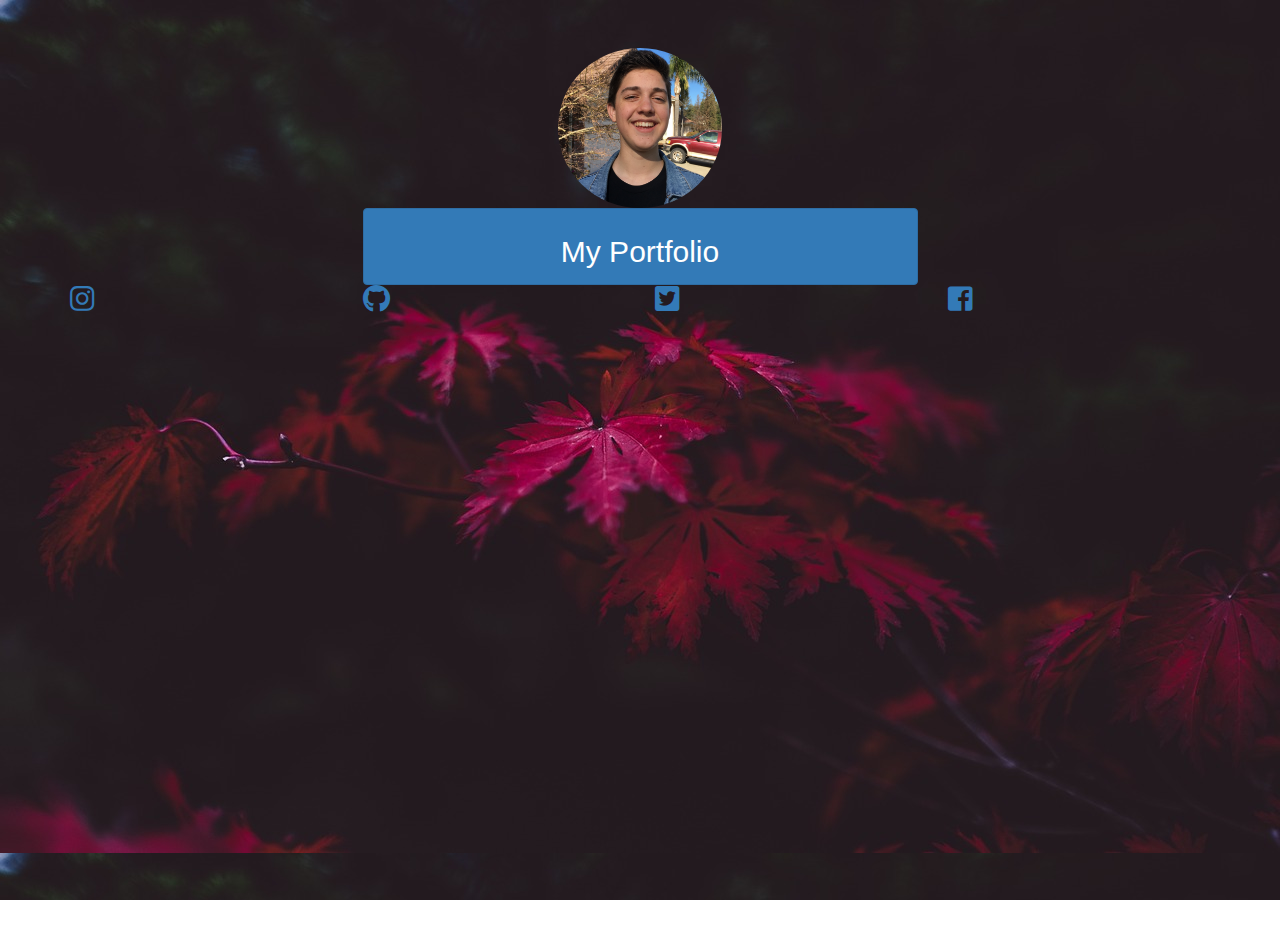
==== commit 7666f2a0: "Added webfonts folder, setup intro-page. Need to adjust buttons, picture, and add social media links" ====
--- a/index.html
+++ b/index.html
@@ -10,6 +10,48 @@
     <link rel="stylesheet" href="css/styles.css">
 </head>
 <body>
-    
+    <div class="conatiner-fluid">
+        <main class="jumbotron hero_img">
+            <div class="container flex_c">
+                <div class="row flex_c">
+                    <div class="col-md-2 col-xs-8">
+                        <img src="img/Github.jpg" alt="" class="img-responsive img-circle">
+                    </div>
+                </div>
+            </div>
+            <div class="container">
+                <div class="row flex_c">
+                    <div class="col-md-6 col-xs-8">
+                        <a class="btn btn-primary btn-block" href="#" role="button"><h2>My Portfolio</h2></a>
+                    </div>
+                </div>
+            </div>
+            <div class="container">
+                <div class="row flex_space_b">
+                    <div class="col-md-3 col-xs-3">
+                        <a href="#">
+                            <i class="fab fa-instagram fa-2x"></i>
+                        </a>
+                    </div>
+                    <div class="col-md-3 col-xs-3">
+                        <a href="#">
+                            <i class="fab fa-github fa-2x"></i>
+                        </a>
+                    </div>
+                    <div class="col-md-3 col-xs-3">
+                        <a href="#">
+                            <i class="fab fa-twitter-square fa-2x"></i>
+                        </a>
+                    </div>
+                    <div class="col-md-3 col-xs-3">
+                        <a href="#">
+                            <i class="fab fa-facebook-square fa-2x"></i>
+                        </a>
+                    </div>
+                </div>
+            </div>
+        </main>
+    </div>
+
 </body>
 </html>--- a/css/styles.css
+++ b/css/styles.css
@@ -0,0 +1,15 @@
+.hero_img {
+    background-image: url(../img/jumbo-background.jpg);
+    height: 100vh;
+}
+
+.flex_c {
+    display: flex;
+    justify-content: center;
+}
+
+.flex_space_b {
+    display: flex;
+    justify-content: space-between;
+}
+
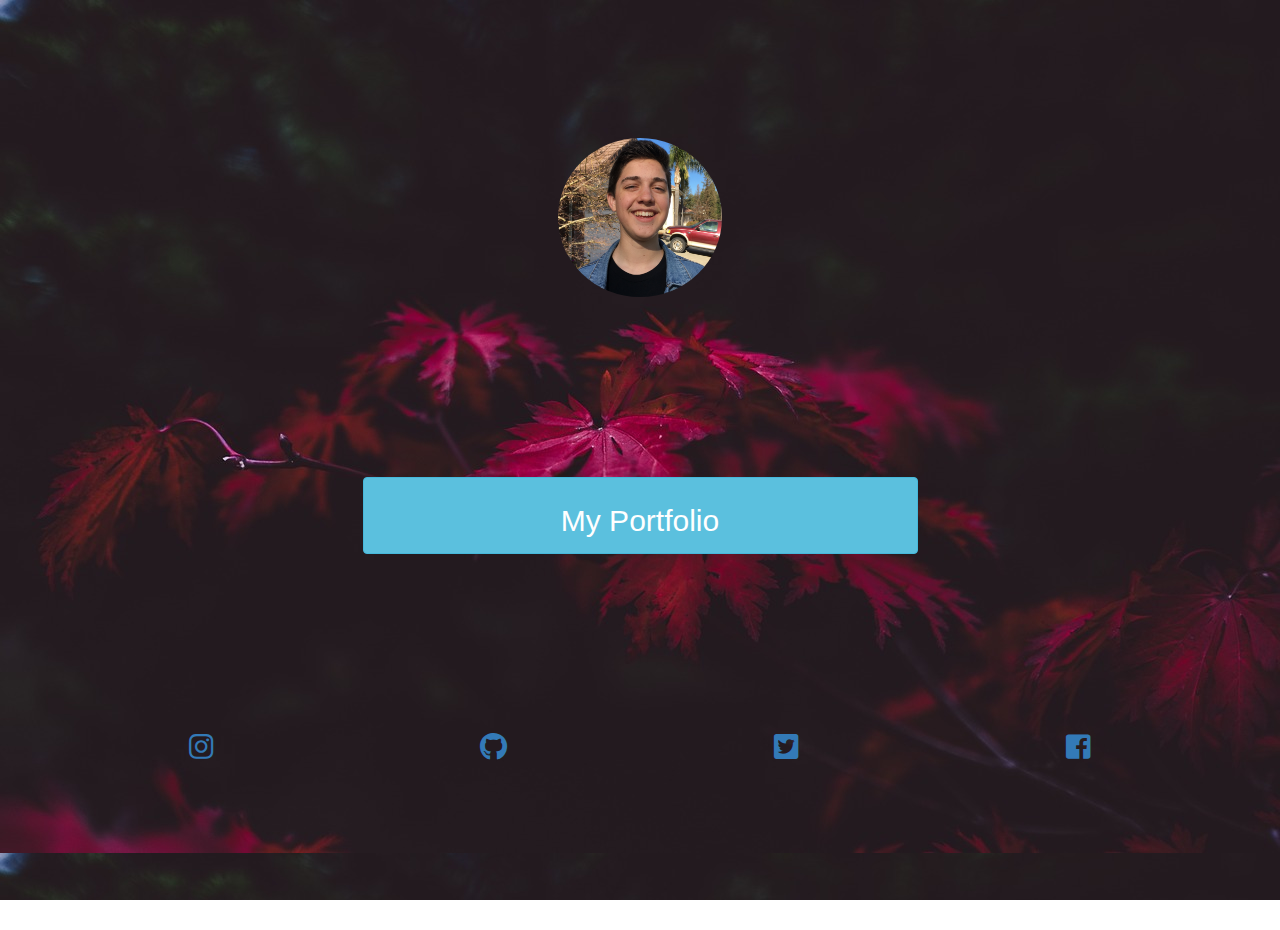
==== commit abd2c594: "changed button color" ====
--- a/index.html
+++ b/index.html
@@ -22,28 +22,28 @@
             <div class="container">
                 <div class="row flex_c">
                     <div class="col-md-6 col-xs-8">
-                        <a class="btn btn-primary btn-block" href="#" role="button"><h2>My Portfolio</h2></a>
+                        <a class="btn btn-info btn-block" href="#" role="button"><h2>My Portfolio</h2></a>
                     </div>
                 </div>
             </div>
             <div class="container">
                 <div class="row flex_space_b">
-                    <div class="col-md-3 col-xs-3">
+                    <div class="col-md-3 col-xs-3 flex_c">
                         <a href="#">
                             <i class="fab fa-instagram fa-2x"></i>
                         </a>
                     </div>
-                    <div class="col-md-3 col-xs-3">
+                    <div class="col-md-3 col-xs-3 flex_c">
                         <a href="#">
                             <i class="fab fa-github fa-2x"></i>
                         </a>
                     </div>
-                    <div class="col-md-3 col-xs-3">
+                    <div class="col-md-3 col-xs-3 flex_c">
                         <a href="#">
                             <i class="fab fa-twitter-square fa-2x"></i>
                         </a>
                     </div>
-                    <div class="col-md-3 col-xs-3">
+                    <div class="col-md-3 col-xs-3 flex_c">
                         <a href="#">
                             <i class="fab fa-facebook-square fa-2x"></i>
                         </a>
@@ -52,6 +52,5 @@
             </div>
         </main>
     </div>
-
 </body>
 </html>--- a/css/styles.css
+++ b/css/styles.css
@@ -1,6 +1,9 @@
 .hero_img {
-    background-image: url(../img/jumbo-background.jpg);
+    background-image: url('../img/jumbo-background.jpg');
     height: 100vh;
+    display: flex;
+    flex-direction: column;
+    justify-content: space-around;
 }
 
 .flex_c {
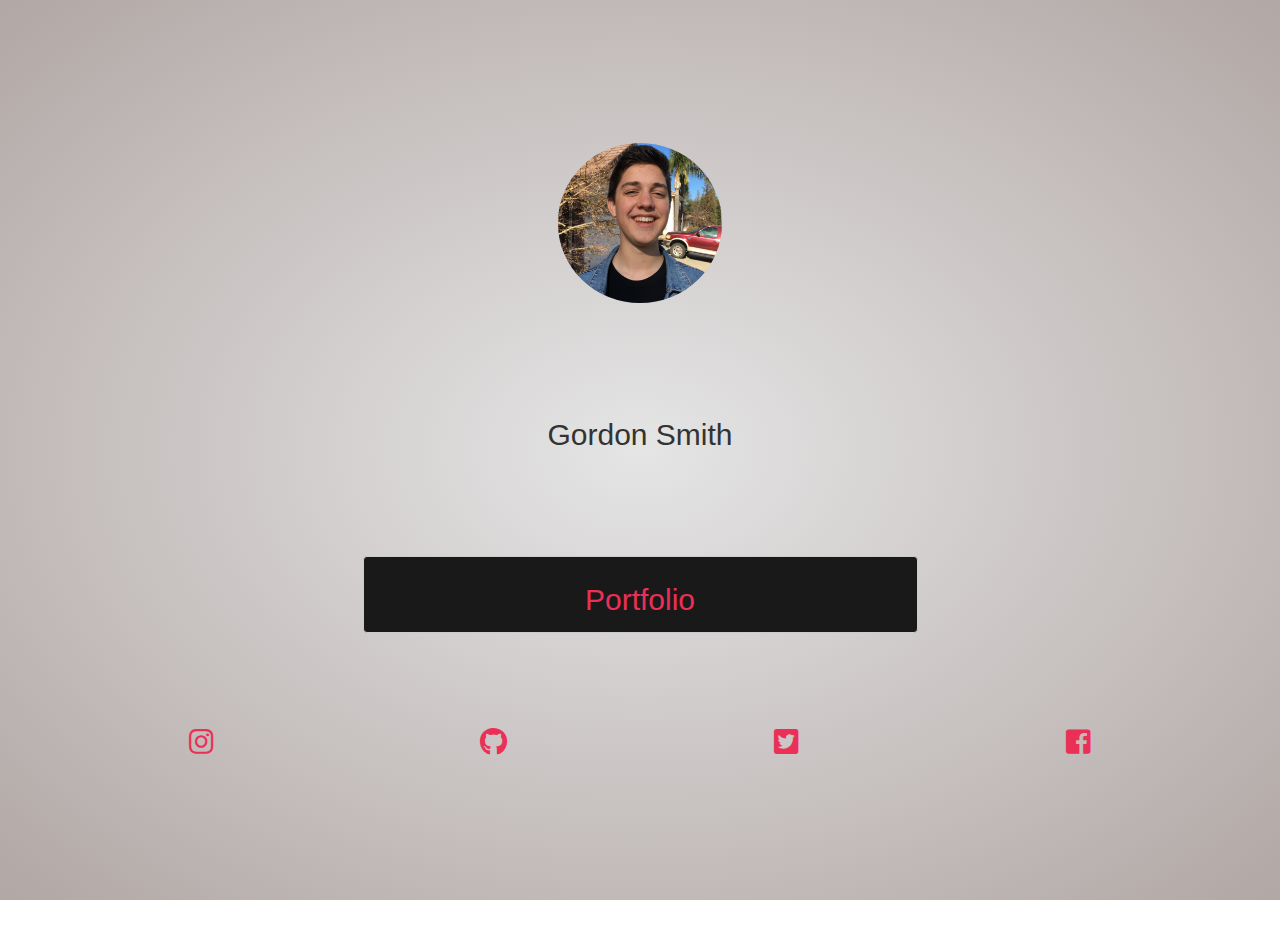
==== commit 7bcd13d3: "finished intro-page(took out img and added radial gradient background instead, added boiler plate fo" ====
--- a/index.html
+++ b/index.html
@@ -11,7 +11,7 @@
 </head>
 <body>
     <div class="conatiner-fluid">
-        <main class="jumbotron hero_img">
+        <main class="jumbotron hero_img" id="main_intro">
             <div class="container flex_c">
                 <div class="row flex_c">
                     <div class="col-md-2 col-xs-8">
@@ -21,31 +21,38 @@
             </div>
             <div class="container">
                 <div class="row flex_c">
+                    <div class="col-md-6 col-xs-8 flex_c">
+                        <h2>Gordon Smith</h2>
+                    </div>
+                </div>
+            </div>
+            <div class="container">
+                <div class="row flex_c">
                     <div class="col-md-6 col-xs-8">
-                        <a class="btn btn-info btn-block" href="#" role="button"><h2>My Portfolio</h2></a>
+                        <a class="btn btn-default btn-block" href="home.html" role="button"><h2>Portfolio</h2></a>
                     </div>
                 </div>
             </div>
             <div class="container">
                 <div class="row flex_space_b">
                     <div class="col-md-3 col-xs-3 flex_c">
-                        <a href="#">
-                            <i class="fab fa-instagram fa-2x"></i>
+                        <a href="https://www.instagram.com/gordon_smith1/" target="_blank">
+                            <i class="soc_med fab fa-instagram fa-2x"></i>
                         </a>
                     </div>
                     <div class="col-md-3 col-xs-3 flex_c">
-                        <a href="#">
-                            <i class="fab fa-github fa-2x"></i>
+                        <a href="https://github.com/GordonSmith1" target="_blank">
+                            <i class="soc_med fab fa-github fa-2x"></i>
                         </a>
                     </div>
                     <div class="col-md-3 col-xs-3 flex_c">
-                        <a href="#">
-                            <i class="fab fa-twitter-square fa-2x"></i>
+                        <a href="https://twitter.com/" target="_blank">
+                            <i class="soc_med fab fa-twitter-square fa-2x"></i>
                         </a>
                     </div>
                     <div class="col-md-3 col-xs-3 flex_c">
-                        <a href="#">
-                            <i class="fab fa-facebook-square fa-2x"></i>
+                        <a href="https://www.facebook.com/profile.php?id=100008493226872" target="_blank">
+                            <i class="soc_med fab fa-facebook-square fa-2x"></i>
                         </a>
                     </div>
                 </div>
--- a/css/styles.css
+++ b/css/styles.css
@@ -1,9 +1,13 @@
+#main_intro {
+    background-image: radial-gradient(#e5e5e5, #b1a7a5);
+}
+
 .hero_img {
-    background-image: url('../img/jumbo-background.jpg');
+    /* background-image: url('../img/hero-intro-1.jpg'); */
     height: 100vh;
     display: flex;
     flex-direction: column;
-    justify-content: space-around;
+    justify-content: space-evenly;
 }
 
 .flex_c {
@@ -16,3 +20,17 @@
     justify-content: space-between;
 }
 
+.btn-default {
+    background-color: #191919;
+}
+.btn-default:hover {
+    background-color: #313131;
+}
+
+.soc_med , .btn-default {
+    color: #ea3057; 
+}
+
+.soc_med:hover , .btn-default:hover {
+    color: #ba2a48;
+}
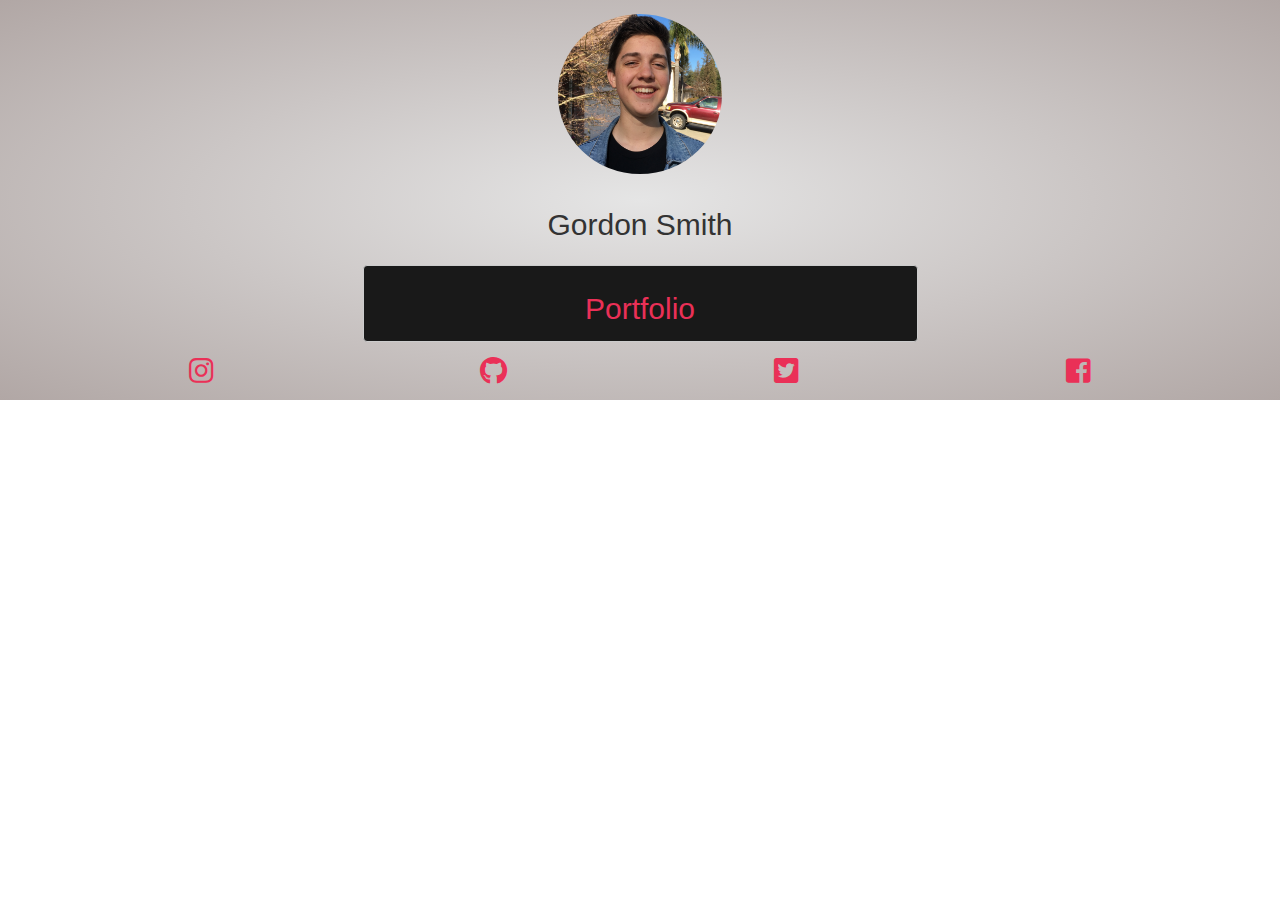
==== commit 4d4320e4: "changed colors on home paage" ====
--- a/index.html
+++ b/index.html
@@ -10,7 +10,7 @@
     <link rel="stylesheet" href="css/styles.css">
 </head>
 <body>
-    <div class="conatiner-fluid">
+    
         <main class="jumbotron hero_img" id="main_intro">
             <div class="container flex_c">
                 <div class="row flex_c">
@@ -29,7 +29,7 @@
             <div class="container">
                 <div class="row flex_c">
                     <div class="col-md-6 col-xs-8">
-                        <a class="btn btn-default btn-block" href="home.html" role="button"><h2>Portfolio</h2></a>
+                        <a class="btn btn-default btn-block" href="/home.html" role="button"><h2>Portfolio</h2></a>
                     </div>
                 </div>
             </div>
@@ -58,6 +58,5 @@
                 </div>
             </div>
         </main>
-    </div>
 </body>
 </html>--- a/css/styles.css
+++ b/css/styles.css
@@ -1,13 +1,19 @@
+/* Global */
 #main_intro {
     background-image: radial-gradient(#e5e5e5, #b1a7a5);
+    padding: 0;
+    margin: 0;
 }
 
-.hero_img {
-    /* background-image: url('../img/hero-intro-1.jpg'); */
-    height: 100vh;
-    display: flex;
-    flex-direction: column;
-    justify-content: space-evenly;
+#main {
+    background-color: #e5e5e5;
+    color: #ea3057;
+    padding: 0;
+    margin: 0;
+}
+
+.dg {
+    background-color: #5b5553;
 }
 
 .flex_c {
@@ -20,6 +26,32 @@
     justify-content: space-between;
 }
 
+.flex_space_b_col {
+    display: flex;
+    flex-direction: column;
+    justify-content: space-between;
+}
+
+.soc_med , .btn-default , li>a {
+    color: #ea3057; 
+}
+
+.soc_med:hover , .btn-default:hover li>a:hover {
+    color: #ba2a48;
+}
+
+.thumbnail {
+    height: 300px;
+}
+/* Intro Page */
+.hero_img {
+    /* background-image: url('../img/hero-intro-1.jpg'); */
+    height: 100vh;
+    display: flex;
+    flex-direction: column;
+    justify-content: space-evenly;
+}
+
 .btn-default {
     background-color: #191919;
 }
@@ -27,10 +59,33 @@
     background-color: #313131;
 }
 
-.soc_med , .btn-default {
-    color: #ea3057; 
+/* Home Page */
+.text-sm {
+    color: #5b5553;
 }
 
-.soc_med:hover , .btn-default:hover {
-    color: #ba2a48;
+.jumbotron {
+    border-radius: 0px;
+    border-style: none;
+    height: 400px;
 }
+
+.home_back {
+    background-image: url('../img/hero-intro-1.jpg');
+
+}
+
+li>a {
+    font-family: 'Abel', sans-serif;
+    font-size: 1.5em;
+}
+
+section {
+    min-height: 400px;
+}
+
+footer {
+    font-family: 'Fascinate Inline', cursive;
+}
+
+
